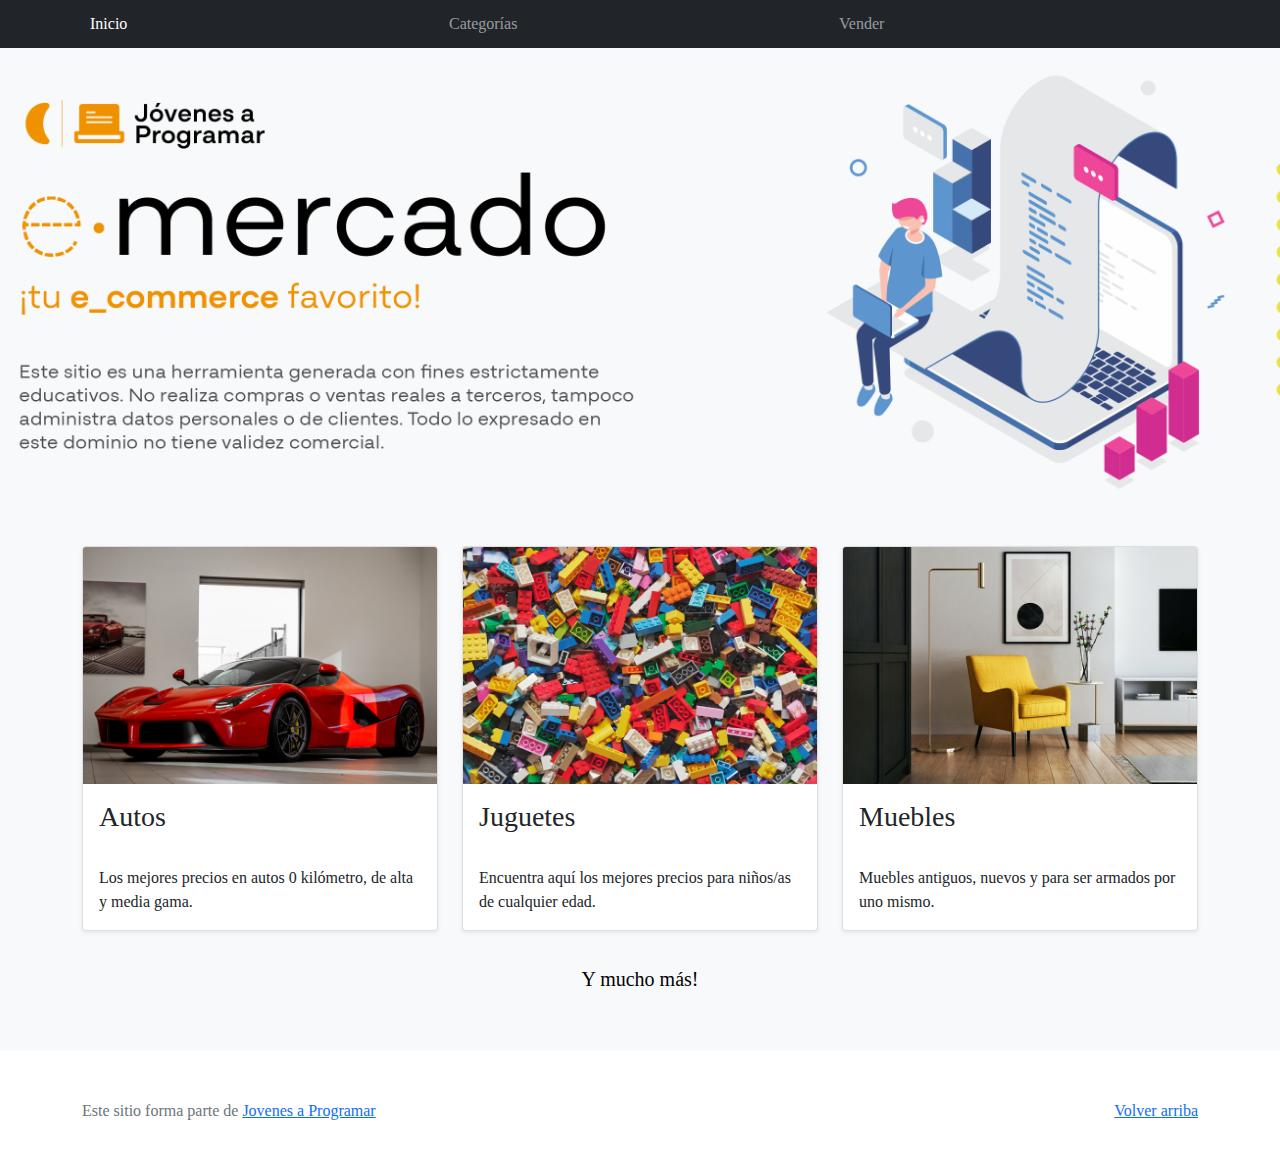
==== index.html @ 3f97f04e "subo el workespace inicial" ====
<!DOCTYPE html>
<html lang="es">

<head>
  <meta http-equiv="Content-Type" content="text/html; charset=UTF-8">
  <meta name="viewport" content="width=device-width, initial-scale=1, shrink-to-fit=no">
  <title>eMercado - Todo lo que busques está aquí</title>

  <link href="https://fonts.googleapis.com/css?family=Raleway:300,300i,400,400i,700,700i,900,900i" rel="stylesheet">
  <link href="css/bootstrap.min.css" rel="stylesheet">
  <link href="css/styles.css" rel="stylesheet">
</head>

<body>
  <nav class="navbar navbar-expand-lg navbar-dark bg-dark p-1">
    <div class="container">
      <button class="navbar-toggler" type="button" data-bs-toggle="collapse" data-bs-target="#navbarNav"
        aria-controls="navbarNav" aria-expanded="false" aria-label="Toggle navigation">
        <span class="navbar-toggler-icon"></span>
      </button>
      <div class="collapse navbar-collapse" id="navbarNav">
        <ul class="navbar-nav w-100 justify-content-between">
          <li class="nav-item">
            <a class="nav-link active" href="index.html">Inicio</a>
          </li>
          <li class="nav-item">
            <a class="nav-link" href="categories.html">Categorías</a>
          </li>
          <li class="nav-item">
            <a class="nav-link" href="sell.html">Vender</a>
          </li>
          <li class="nav-item">
          </li>
        </ul>
      </div>
    </div>
  </nav>
  <main>
    <div class="jumbotron text-center"></div>
    <div class="album py-5 bg-light">
      <div class="container">
        <div class="row">
          <div class="col-md-4">
            <div class="card mb-4 shadow-sm custom-card cursor-active" id="autos">
              <img class="bd-placeholder-img card-img-top" src="img/cars_index.jpg"
                alt="Imgagen representativa de la categoría 'Autos'">
              <h3 class="m-3">Autos</h3>
              <div class="card-body">
                <p class="card-text">Los mejores precios en autos 0 kilómetro, de alta y media gama.</p>
              </div>
            </div>
          </div>
          <div class="col-md-4">
            <div class="card mb-4 shadow-sm custom-card cursor-active" id="juguetes">
              <img class="bd-placeholder-img card-img-top" src="img/toys_index.jpg"
                alt="Imgagen representativa de la categoría 'Juguetes'">
              <h3 class="m-3">Juguetes</h3>
              <div class="card-body">
                <p class="card-text">Encuentra aquí los mejores precios para niños/as de cualquier edad.</p>
              </div>
            </div>
          </div>
          <div class="col-md-4">
            <div class="card mb-4 shadow-sm custom-card cursor-active" id="muebles">
              <img class="bd-placeholder-img card-img-top" src="img/furniture_index.jpg"
                alt="Imgagen representativa de la categoría 'Muebles'">
              <h3 class="m-3">Muebles</h3>
              <div class="card-body">
                <p class="card-text">Muebles antiguos, nuevos y para ser armados por uno mismo.</p>
              </div>
            </div>
          </div>
        </div>
        <div class="row">
          <a class="btn btn-light btn-lg btn-block" href="categories.html">Y mucho más!</a>
        </div>
      </div>
    </div>
  </main>
  <footer class="text-muted">
    <div class="container">
      <p class="float-end">
        <a href="#">Volver arriba</a>
      </p>
      <p>Este sitio forma parte de <a href="https://jovenesaprogramar.edu.uy/" target="_blank">Jovenes a Programar</a></p>
    </div>
  </footer>
  <script src="js/bootstrap.bundle.min.js"></script>
  <script src="js/index.js"></script>
  <script src="js/init.js"></script>
</body>

</html>
---- css/styles.css ----
.jumbotron,
.card-body,
.container,
.site-header {
  font-family: 'Verdana', serif !important;
}

.jumbotron .display-4 {
  font-weight: bold;
}

nav a {
  text-decoration: none;
}

.bd-placeholder-img {
  font-size: 1.125rem;
  text-anchor: middle;
  -webkit-user-select: none;
  -moz-user-select: none;
  -ms-user-select: none;
  user-select: none;
}

@media (min-width: 768px) {
  .bd-placeholder-img-lg {
    font-size: 3.5rem;
  }
}

.jumbotron {
  height: 50vh;
  padding: 5em inherit;
  margin-bottom: 0;
  background-color: #53C0FB;
  background: url('../img/cover_back.png');
  background-size: cover;
  background-position: center;
  background-repeat: no-repeat;
  color: black;
  font-weight: bold;
}

@media (min-width: 768px) {
  .jumbotron {
    padding-top: 6rem;
    padding-bottom: 6rem;
  }
}

.jumbotron p:last-child {
  margin-bottom: 0;
}

.jumbotron-heading {
  font-weight: 300;
}

.jumbotron .container {
  max-width: 40rem;
  background-color: rgba(255, 255, 255, 0.5);
  border-radius: 10px;
  text-shadow: 1px 1px 2px grey;
}

.jumbotron .lead {
  font-size: 38px;
}

footer {
  padding-top: 3rem;
  padding-bottom: 3rem;
}

footer p {
  margin-bottom: .25rem;
}

.site-header a {
  color: white;
  transition: ease-in-out color .15s;
}

.site-header .dropdown-menu a {
  color: black;
}

.dropzone {
  border: 2px dashed #0087F7;
  border-radius: 5px;
  background: white;
}

.img-fit {
  max-height: 100%;
}

.alert {
  position: fixed;
  top: 80px;
  width: 50%;
  left: 50%;
  transform: translate(-50%, 0);
}

.lds-ring {
  display: inline-block;
  position: relative;
  width: 64px;
  height: 64px;
  top: 50%;
  left: 50%;
}

.cursor-active {
  cursor: pointer;
}

.left {
  float: left;
  padding: 4px;
  background-color: rgba(255, 255, 255, 0.5);
}

.lds-ring div {
  box-sizing: border-box;
  display: block;
  position: absolute;
  width: 51px;
  height: 51px;
  margin: 6px;
  border: 6px solid #fff;
  border-radius: 50%;
  animation: lds-ring 1.2s cubic-bezier(0.5, 0, 0.5, 1) infinite;
  border-color: #fff transparent transparent transparent;
}

.lds-ring div:nth-child(1) {
  animation-delay: -0.45s;
}

.lds-ring div:nth-child(2) {
  animation-delay: -0.3s;
}

.lds-ring div:nth-child(3) {
  animation-delay: -0.15s;
}

@keyframes lds-ring {
  0% {
    transform: rotate(0deg);
  }

  100% {
    transform: rotate(360deg);
  }
}

.signin {
  width: 100%;
  max-width: 330px;
  padding: 15px;
  margin: auto;
}

#spinner-wrapper {
  position: fixed;
  background-color: rgba(0, 0, 0, 0.5);
  width: 100%;
  height: 100%;
  top: 0;
  left: 0;
  z-index: 1021;
  display: none;
}

main {
  min-height: calc(100vh - 210px);
}

a.custom-card,
a.custom-card:hover {
  color: inherit;
  text-decoration: inherit;
}

.checked {
  color: orange;
}
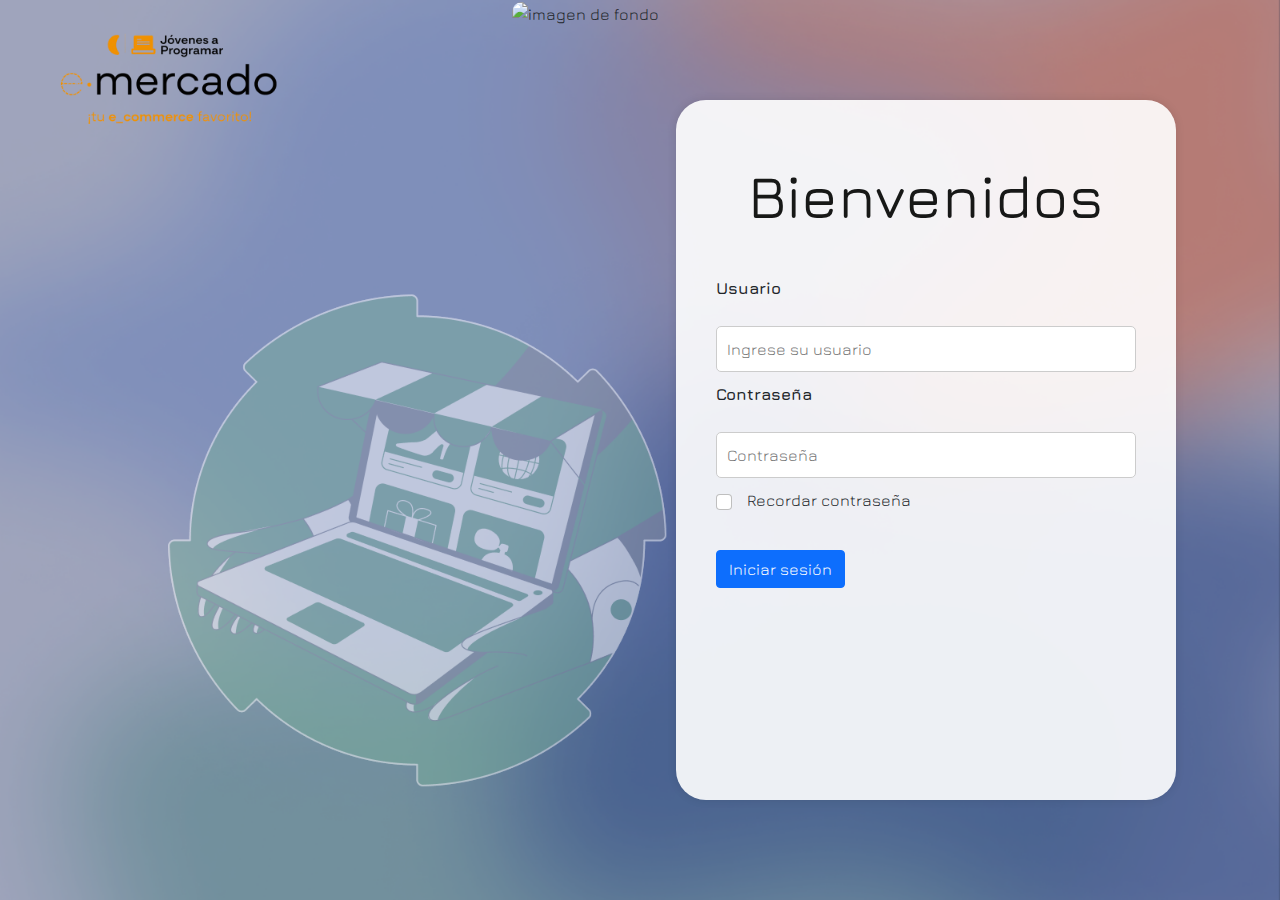
==== commit 366ea435: "Manejando el login y autenticacion" ====
--- a/index.html
+++ b/index.html
@@ -9,6 +9,8 @@
   <link href="https://fonts.googleapis.com/css?family=Raleway:300,300i,400,400i,700,700i,900,900i" rel="stylesheet">
   <link href="css/bootstrap.min.css" rel="stylesheet">
   <link href="css/styles.css" rel="stylesheet">
+  <!-- script de check-auth.js ya que en caso de que el usuario se haya autenticado sera dirigido a este index -->
+  <script src="js/check-auth.js" defer></script>
 </head>
 
 <body>
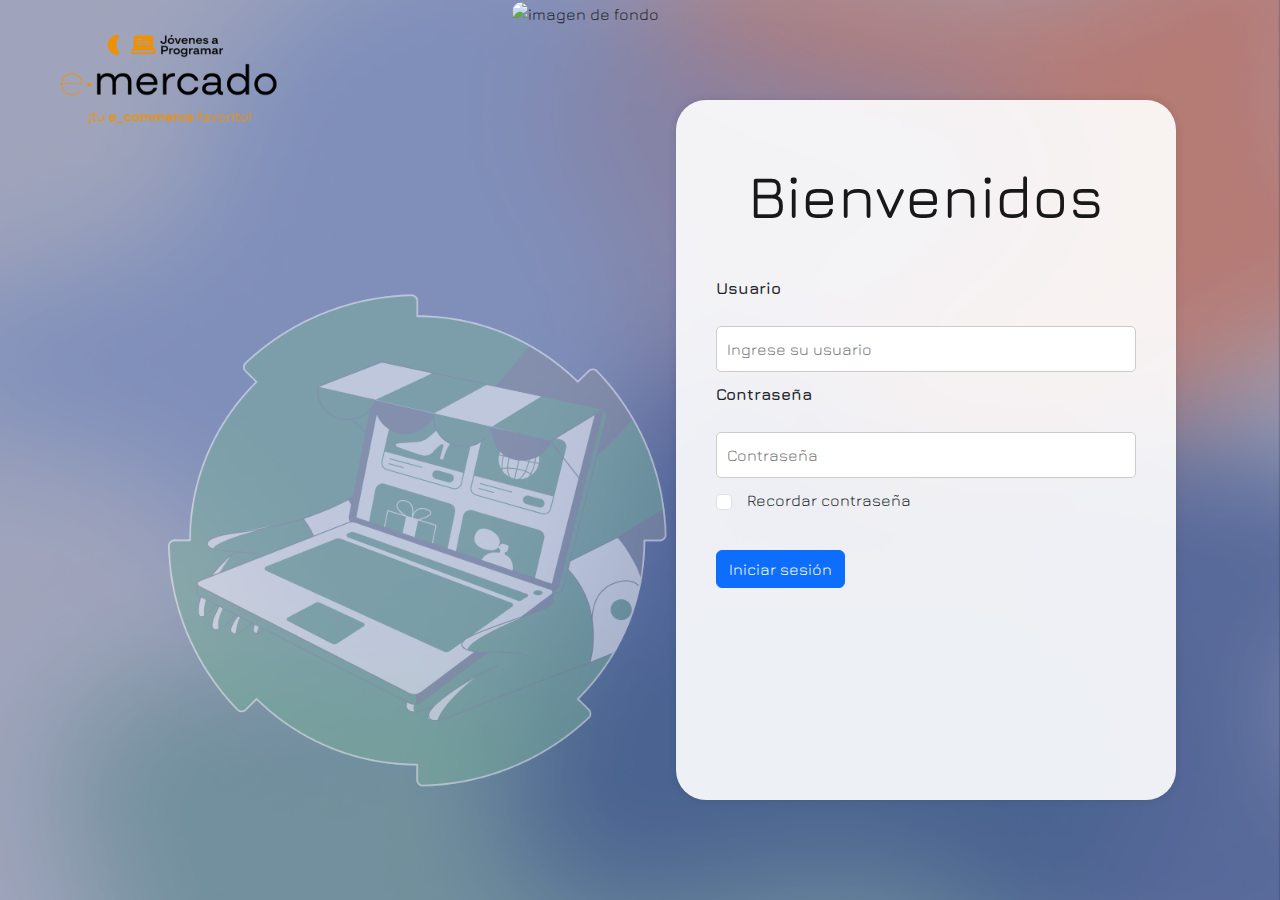
==== commit 7ba1b89d: "responsividad" ====
--- a/index.html
+++ b/index.html
@@ -1,95 +1,45 @@
 <!DOCTYPE html>
 <html lang="es">
-
 <head>
-  <meta http-equiv="Content-Type" content="text/html; charset=UTF-8">
-  <meta name="viewport" content="width=device-width, initial-scale=1, shrink-to-fit=no">
-  <title>eMercado - Todo lo que busques está aquí</title>
-
-  <link href="https://fonts.googleapis.com/css?family=Raleway:300,300i,400,400i,700,700i,900,900i" rel="stylesheet">
-  <link href="css/bootstrap.min.css" rel="stylesheet">
-  <link href="css/styles.css" rel="stylesheet">
-  <!-- script de check-auth.js ya que en caso de que el usuario se haya autenticado sera dirigido a este index -->
-  <script src="js/check-auth.js" defer></script>
+ <meta charset="UTF-8">
+ <meta name="viewport" content="width=device-width, initial-scale=1">
+ <title>eMercado - Todo lo que busques está aquí</title>
+ <link href="https://cdn.jsdelivr.net/npm/bootstrap@5.3.3/dist/css/bootstrap.min.css" rel="stylesheet" integrity="sha384-QWTKZyjpPEjISv5WaRU9OFeRpok6YctnYmDr5pNlyT2bRjXh0JMhjY6hW+ALEwIH" crossorigin="anonymous">
+ <link href="css/styles.css" rel="stylesheet">
+ <link href="css/login.css" rel="stylesheet">
+ <!-- Añadimos la fuente "Jura" para mayor similitud de estilo con el prototipo de Figma -->
+ <link href="https://fonts.googleapis.com/css2?family=Jura:wght@300;400;500;600;700&display=swap" rel="stylesheet">
+ <script src="js/login.js" defer></script>
 </head>
-
 <body>
-  <nav class="navbar navbar-expand-lg navbar-dark bg-dark p-1">
-    <div class="container">
-      <button class="navbar-toggler" type="button" data-bs-toggle="collapse" data-bs-target="#navbarNav"
-        aria-controls="navbarNav" aria-expanded="false" aria-label="Toggle navigation">
-        <span class="navbar-toggler-icon"></span>
-      </button>
-      <div class="collapse navbar-collapse" id="navbarNav">
-        <ul class="navbar-nav w-100 justify-content-between">
-          <li class="nav-item">
-            <a class="nav-link active" href="index.html">Inicio</a>
-          </li>
-          <li class="nav-item">
-            <a class="nav-link" href="categories.html">Categorías</a>
-          </li>
-          <li class="nav-item">
-            <a class="nav-link" href="sell.html">Vender</a>
-          </li>
-          <li class="nav-item">
-          </li>
-        </ul>
-      </div>
-    </div>
-  </nav>
-  <main>
-    <div class="jumbotron text-center"></div>
-    <div class="album py-5 bg-light">
-      <div class="container">
-        <div class="row">
-          <div class="col-md-4">
-            <div class="card mb-4 shadow-sm custom-card cursor-active" id="autos">
-              <img class="bd-placeholder-img card-img-top" src="img/cars_index.jpg"
-                alt="Imgagen representativa de la categoría 'Autos'">
-              <h3 class="m-3">Autos</h3>
-              <div class="card-body">
-                <p class="card-text">Los mejores precios en autos 0 kilómetro, de alta y media gama.</p>
-              </div>
-            </div>
-          </div>
-          <div class="col-md-4">
-            <div class="card mb-4 shadow-sm custom-card cursor-active" id="juguetes">
-              <img class="bd-placeholder-img card-img-top" src="img/toys_index.jpg"
-                alt="Imgagen representativa de la categoría 'Juguetes'">
-              <h3 class="m-3">Juguetes</h3>
-              <div class="card-body">
-                <p class="card-text">Encuentra aquí los mejores precios para niños/as de cualquier edad.</p>
-              </div>
-            </div>
-          </div>
-          <div class="col-md-4">
-            <div class="card mb-4 shadow-sm custom-card cursor-active" id="muebles">
-              <img class="bd-placeholder-img card-img-top" src="img/furniture_index.jpg"
-                alt="Imgagen representativa de la categoría 'Muebles'">
-              <h3 class="m-3">Muebles</h3>
-              <div class="card-body">
-                <p class="card-text">Muebles antiguos, nuevos y para ser armados por uno mismo.</p>
-              </div>
-            </div>
-          </div>
-        </div>
-        <div class="row">
-          <a class="btn btn-light btn-lg btn-block" href="categories.html">Y mucho más!</a>
-        </div>
-      </div>
-    </div>
-  </main>
-  <footer class="text-muted">
-    <div class="container">
-      <p class="float-end">
-        <a href="#">Volver arriba</a>
-      </p>
-      <p>Este sitio forma parte de <a href="https://jovenesaprogramar.edu.uy/" target="_blank">Jovenes a Programar</a></p>
-    </div>
-  </footer>
-  <script src="js/bootstrap.bundle.min.js"></script>
-  <script src="js/index.js"></script>
-  <script src="js/init.js"></script>
+ <!-- Imágenes de fondo y logo -->
+ <div class="fondo-container">
+   <img src="https://res.cloudinary.com/dm1gsxyaw/image/upload/v1723675892/Screenshot_from_2024-08-14_19-29-42_2_wtudvp.png" alt="imagen de fondo">
+ </div>
+ <main class="mt-5">
+   <div class="logo">
+   <img src="img/login-removebg-preview.png" alt="Logo e-commerce">
+   </div>
+   <div class="img-tienda-virtual">
+   <img src="img/ecommerce-marketing 1(1).png" alt="Tienda Virtual">
+   </div>
+   <!-- El formulario de login con campos usuario y contraseña requeridos -->
+   <div class="login-container">
+   <form id="login-form" action="#">
+       <h1>Bienvenidos</h1><br>
+       <div class="form-group">
+       <p>Usuario</p>
+       <input type="text" placeholder="Ingrese su usuario" name="username" id="username" required><br>
+       <p>Contraseña</p>
+       <input type="password" placeholder="Contraseña" name="password" id="password" required><br>
+       <div class="form-group form-check d-flex align-items-center">
+           <input type="checkbox" class="form-check-input" id="rememberMe">
+           <label class="form-check-label ml-2" for="rememberMe">Recordar contraseña</label>
+       </div>
+       <button type="submit" class="btn btn-primary mt-3">Iniciar sesión</button>
+       </div>
+   </form>
+   </div>
+ </main>
 </body>
-
 </html>--- a/css/styles.css
+++ b/css/styles.css
@@ -1,9 +1,18 @@
+body{
+  background-image: url(../img/fondo_pages.jpg);
+  background-size: cover;
+  background-repeat: no-repeat;
+  background-attachment: fixed;
+  background-position: center;
+}
+
 .jumbotron,
 .card-body,
 .container,
 .site-header {
   font-family: 'Verdana', serif !important;
 }
+
 
 .jumbotron .display-4 {
   font-weight: bold;
--- a/css/login.css
+++ b/css/login.css
@@ -0,0 +1,153 @@
+body {
+   display: flex;
+   height: 100vh;
+   margin: 0;
+   font-family: 'Jura', sans-serif;
+   background-image: url(../img/fondo\(1\).png); /* Imagen de fondo principal */
+   background-size: cover;
+   background-position: center;
+ }
+ .logo {
+   position: absolute;
+   top: 20px;
+   left: 20px;
+   z-index: 3; /* Asegura que el logo esté encima del fondo */
+ }
+ .logo img {
+   width: 300px;
+   height: auto;
+ }
+ .fondo-container {
+   position: absolute;
+   top: 0;
+   right: 0;
+   margin-left: 40%;
+   height: 100vh;
+   width: 60%;
+   overflow: hidden;
+   z-index: 1; /* Fondo detrás del login */
+ }
+ .fondo-container img {
+   width: 100%;
+   height: 100%;
+   object-fit: cover;
+   border-radius: 10px;
+ }
+ .img-tienda-virtual {
+   position: absolute;
+   top: 60%;
+   left: 40%;
+   transform: translate(-50%, -50%);
+   z-index: 2; /* Imagen de tienda virtual detrás del login */
+ }
+ .img-tienda-virtual img {
+   width: 80%;
+   height: auto;
+   opacity: 0.5;
+ }
+ .login-container {
+   position: absolute;
+   top: 50%;
+   right: 40px;
+   transform: translateY(-50%);
+   z-index: 4; /* Cuadro de login por encima de todo */
+   width: 500px;
+   height: 700px;
+   max-height: 80%;
+   margin-right: 5%;
+   background-color: rgba(255, 255, 255, 0.005);
+   padding: 40px;
+   border-radius: 30px;
+   box-shadow: 0px 0px 10px rgba(0, 0, 0, 0.1);
+ }
+ .login-container h1 {
+   text-align: center;
+   margin-bottom: 20px;
+   font-size: 60px;
+   color: #171817;
+   margin-top: 20px;
+ }
+ .login-container {
+   background-color: rgba(255, 255, 255, 0.9);
+ }
+ .form-grup {
+   background-color: rgba(255, 255, 255, 0.9);
+   padding: 30px;
+   height: 260px;
+   width: 420px;
+   margin-top: 120px;
+   border-radius: 10px;
+   margin-bottom: 0px;
+ }
+ .form-check {
+   display: flex;
+   align-items: center;
+ }
+ .form-check-label {
+   margin-left: 5px;
+ }
+ button[type="submit"] {
+   margin-top: 10px;
+ }
+ .login-container form p {
+   margin-top: 0%;
+   font-weight: bold;
+ }
+ .login-container input[type="text"],
+ .login-container input[type="password"] {
+   width: 100%;
+   padding: 10px;
+   margin: 10px 0;
+   border: 1px solid #ccc;
+   border-radius: 5px;
+ }
+ .login-container input[type="checkbox"] {
+   margin-right: 10px;
+   margin-bottom: 20px;
+ }
+ .login-container label {
+   display: flex;
+   align-items: center;
+   margin-bottom: 20px;
+ }
+ .login-container input[type="submit"] {
+   width: 100%;
+   padding: 10px;
+   border: none;
+   border-radius: 5px;
+   background-color: #171817;
+   color: white;
+   font-size: 16px;
+   cursor: pointer;
+   margin-bottom: 20%;
+ }
+ .login-container input[type="submit"]:hover {
+   background-color: #fdfffd;
+ }
+ /* Media query para pantallas más pequeñas */
+ @media screen and (max-width: 768px) {
+   .img-tienda-virtual {
+     display: none; /* Ocultar la imagen de la tienda virtual*/
+   }
+   .logo {
+     position: static; /* Cambiar posición a estática en pantallas pequeñas */
+     margin: 0 auto; /* Centrar el logo*/
+     display: flex;
+     justify-content: center; /* Centrar el logo */
+   }
+   .login-container {
+     position: static; /* Cambiar posición a estática en pantallas pequeñas */
+     margin: 20px auto; /* Centrar el contenedor de login */
+     transform: none; /* Eliminar el transform en pantallas pequeñas */
+     width: 90%; /* Ajustar el ancho para pantallas pequeñas */
+     height: auto; /* Ajustar la altura en pantallas pequeñas */
+     z-index: 4; /* Mantener el login por encima en pantallas pequeñas */
+   }
+   .login-container h1 {
+     font-size: 2rem; /* Reducir el tamaño de la fuente en pantallas pequeñas */
+   }
+   .fondo-container {
+     display: none; /* Ocultar la imagen de fondo secundaria en pantallas pequeñas */
+   }
+ }
+ 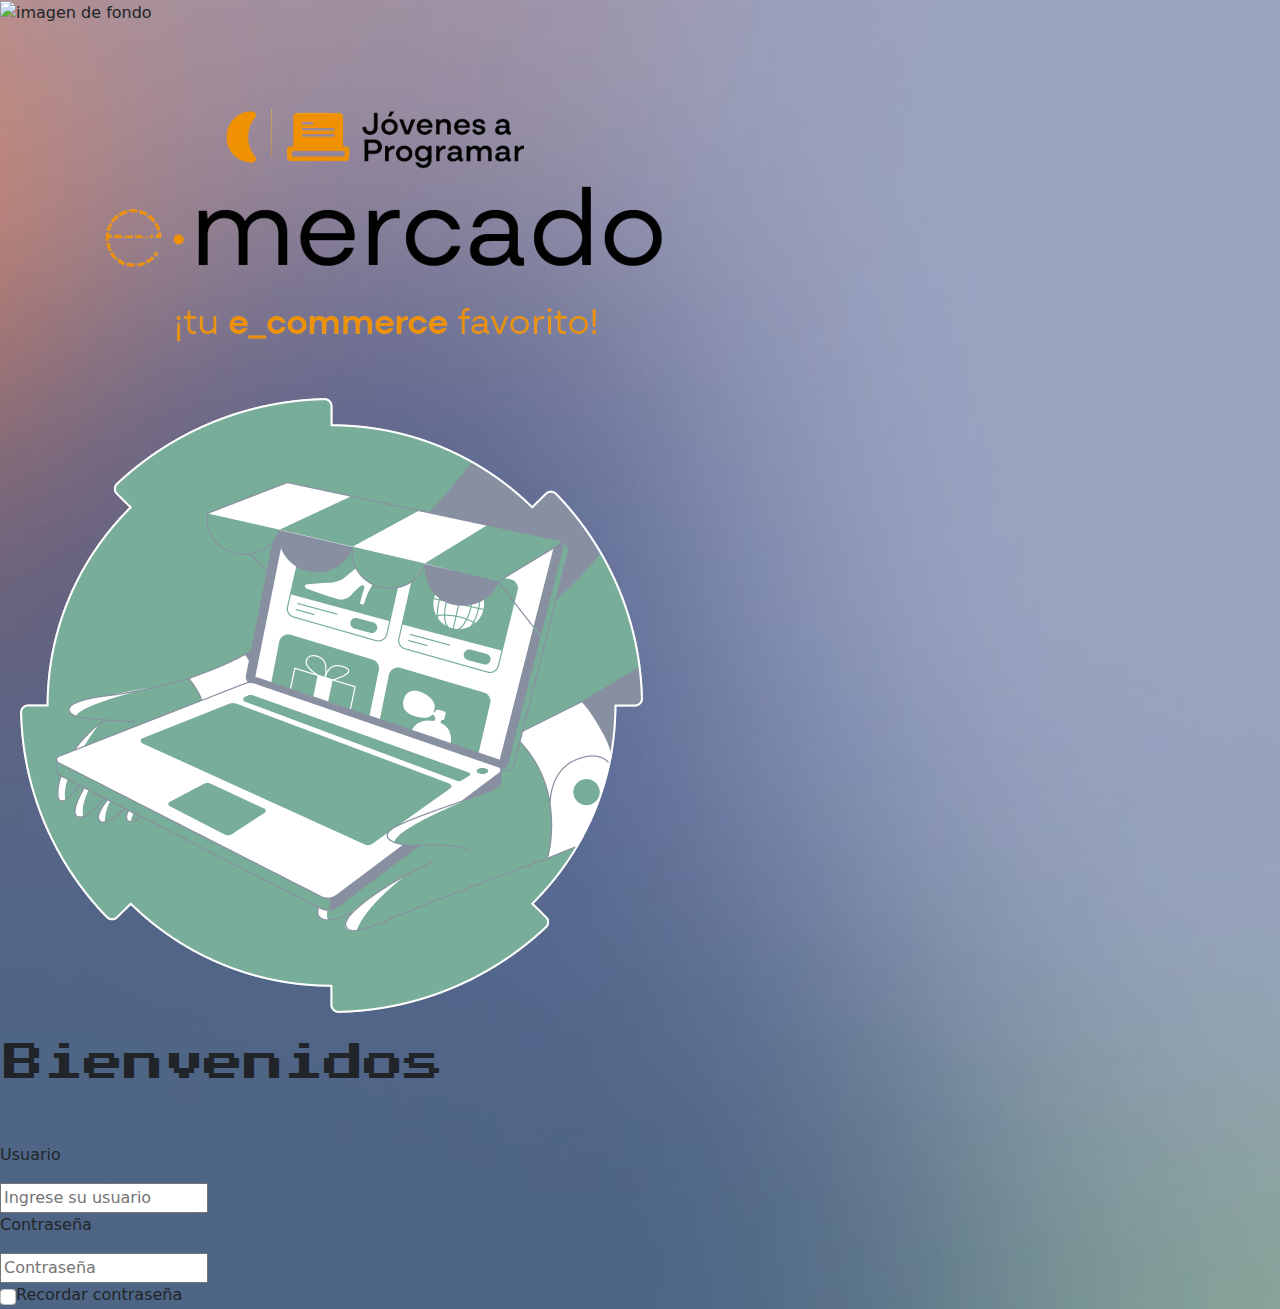
==== commit ea5aedcd: "Update index.html | E.Plachicoff" ====
--- a/index.html
+++ b/index.html
@@ -1,45 +1,94 @@
 <!DOCTYPE html>
 <html lang="es">
+
 <head>
- <meta charset="UTF-8">
- <meta name="viewport" content="width=device-width, initial-scale=1">
- <title>eMercado - Todo lo que busques está aquí</title>
- <link href="https://cdn.jsdelivr.net/npm/bootstrap@5.3.3/dist/css/bootstrap.min.css" rel="stylesheet" integrity="sha384-QWTKZyjpPEjISv5WaRU9OFeRpok6YctnYmDr5pNlyT2bRjXh0JMhjY6hW+ALEwIH" crossorigin="anonymous">
- <link href="css/styles.css" rel="stylesheet">
- <link href="css/login.css" rel="stylesheet">
- <!-- Añadimos la fuente "Jura" para mayor similitud de estilo con el prototipo de Figma -->
- <link href="https://fonts.googleapis.com/css2?family=Jura:wght@300;400;500;600;700&display=swap" rel="stylesheet">
- <script src="js/login.js" defer></script>
+  <meta http-equiv="Content-Type" content="text/html; charset=UTF-8">
+  <meta name="viewport" content="width=device-width, initial-scale=1, shrink-to-fit=no">
+  <title>eMercado - Todo lo que busques está aquí</title>
+
+  <link href="https://fonts.googleapis.com/css?family=Raleway:300,300i,400,400i,700,700i,900,900i" rel="stylesheet">
+  <link href="css/bootstrap.min.css" rel="stylesheet">
+  <link href="css/styles.css" rel="stylesheet">
+ 
 </head>
+
 <body>
- <!-- Imágenes de fondo y logo -->
- <div class="fondo-container">
-   <img src="https://res.cloudinary.com/dm1gsxyaw/image/upload/v1723675892/Screenshot_from_2024-08-14_19-29-42_2_wtudvp.png" alt="imagen de fondo">
- </div>
- <main class="mt-5">
-   <div class="logo">
-   <img src="img/login-removebg-preview.png" alt="Logo e-commerce">
-   </div>
-   <div class="img-tienda-virtual">
-   <img src="img/ecommerce-marketing 1(1).png" alt="Tienda Virtual">
-   </div>
-   <!-- El formulario de login con campos usuario y contraseña requeridos -->
-   <div class="login-container">
-   <form id="login-form" action="#">
-       <h1>Bienvenidos</h1><br>
-       <div class="form-group">
-       <p>Usuario</p>
-       <input type="text" placeholder="Ingrese su usuario" name="username" id="username" required><br>
-       <p>Contraseña</p>
-       <input type="password" placeholder="Contraseña" name="password" id="password" required><br>
-       <div class="form-group form-check d-flex align-items-center">
-           <input type="checkbox" class="form-check-input" id="rememberMe">
-           <label class="form-check-label ml-2" for="rememberMe">Recordar contraseña</label>
-       </div>
-       <button type="submit" class="btn btn-primary mt-3">Iniciar sesión</button>
-       </div>
-   </form>
-   </div>
- </main>
+  <nav class="navbar navbar-expand-lg navbar-dark bg-dark p-1">
+    <div class="container">
+      <button class="navbar-toggler" type="button" data-bs-toggle="collapse" data-bs-target="#navbarNav"
+        aria-controls="navbarNav" aria-expanded="false" aria-label="Toggle navigation">
+        <span class="navbar-toggler-icon"></span>
+      </button>
+      <div class="collapse navbar-collapse" id="navbarNav">
+        <ul class="navbar-nav w-100 justify-content-between">
+          <li class="nav-item">
+            <a class="nav-link active" href="index.html">Inicio</a>
+          </li>
+          <li class="nav-item">
+            <a class="nav-link" href="categories.html">Categorías</a>
+          </li>
+          <li class="nav-item">
+            <a class="nav-link" href="sell.html">Vender</a>
+          </li>
+          <li class="nav-item">
+          </li>
+        </ul>
+      </div>
+    </div>
+  </nav>
+  <main>
+    <div class="jumbotron text-center"></div>
+    <div class="album py-5 bg-light">
+      <div class="container">
+        <div class="row">
+          <div class="col-md-4">
+            <div class="card mb-4 shadow-sm custom-card cursor-active" id="autos">
+              <img class="bd-placeholder-img card-img-top" src="img/cars_index.jpg"
+                alt="Imgagen representativa de la categoría 'Autos'">
+              <h3 class="m-3">Autos</h3>
+              <div class="card-body">
+                <p class="card-text">Los mejores precios en autos 0 kilómetro, de alta y media gama.</p>
+              </div>
+            </div>
+          </div>
+          <div class="col-md-4">
+            <div class="card mb-4 shadow-sm custom-card cursor-active" id="juguetes">
+              <img class="bd-placeholder-img card-img-top" src="img/toys_index.jpg"
+                alt="Imgagen representativa de la categoría 'Juguetes'">
+              <h3 class="m-3">Juguetes</h3>
+              <div class="card-body">
+                <p class="card-text">Encuentra aquí los mejores precios para niños/as de cualquier edad.</p>
+              </div>
+            </div>
+          </div>
+          <div class="col-md-4">
+            <div class="card mb-4 shadow-sm custom-card cursor-active" id="muebles">
+              <img class="bd-placeholder-img card-img-top" src="img/furniture_index.jpg"
+                alt="Imgagen representativa de la categoría 'Muebles'">
+              <h3 class="m-3">Muebles</h3>
+              <div class="card-body">
+                <p class="card-text">Muebles antiguos, nuevos y para ser armados por uno mismo.</p>
+              </div>
+            </div>
+          </div>
+        </div>
+        <div class="row">
+          <a class="btn btn-light btn-lg btn-block" href="categories.html">Y mucho más!</a>
+        </div>
+      </div>
+    </div>
+  </main>
+  <footer class="text-muted">
+    <div class="container">
+      <p class="float-end">
+        <a href="#">Volver arriba</a>
+      </p>
+      <p>Este sitio forma parte de <a href="https://jovenesaprogramar.edu.uy/" target="_blank">Jovenes a Programar</a></p>
+    </div>
+  </footer>
+  <script src="js/bootstrap.bundle.min.js"></script>
+  <script src="js/index.js"></script>
+  <script src="js/init.js"></script>
 </body>
-</html>+
+</html>
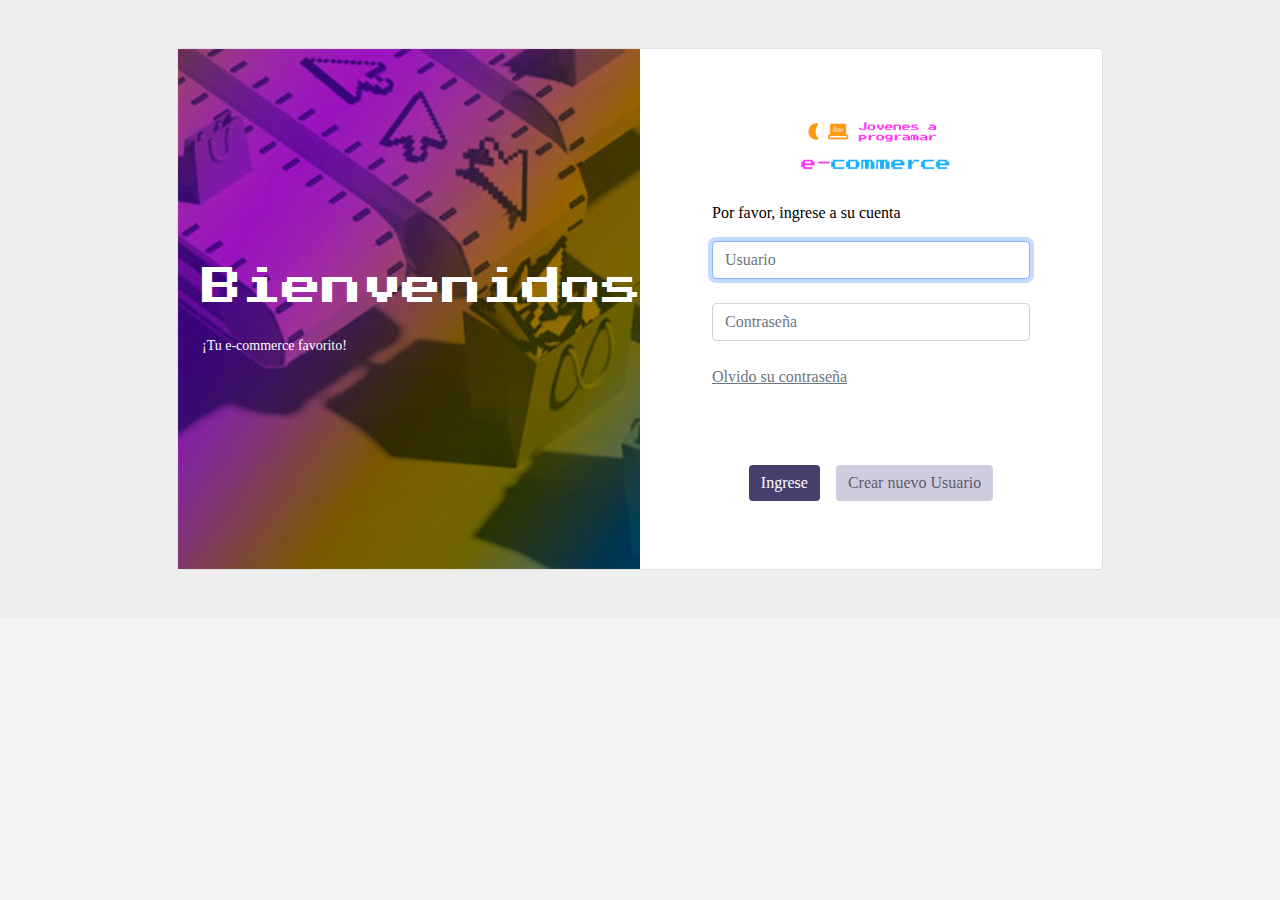
==== commit 0900f34a: "Modo dia/noche, cambio en la navbar" ====
--- a/index.html
+++ b/index.html
@@ -9,36 +9,13 @@
   <link href="https://fonts.googleapis.com/css?family=Raleway:300,300i,400,400i,700,700i,900,900i" rel="stylesheet">
   <link href="css/bootstrap.min.css" rel="stylesheet">
   <link href="css/styles.css" rel="stylesheet">
- 
+  <link rel="stylesheet" href="https://cdnjs.cloudflare.com/ajax/libs/font-awesome/6.0.0-beta3/css/all.min.css"> 
 </head>
 
 <body>
-  <nav class="navbar navbar-expand-lg navbar-dark bg-dark p-1">
-    <div class="container">
-      <button class="navbar-toggler" type="button" data-bs-toggle="collapse" data-bs-target="#navbarNav"
-        aria-controls="navbarNav" aria-expanded="false" aria-label="Toggle navigation">
-        <span class="navbar-toggler-icon"></span>
-      </button>
-      <div class="collapse navbar-collapse" id="navbarNav">
-        <ul class="navbar-nav w-100 justify-content-between">
-          <li class="nav-item">
-            <a class="nav-link active" href="index.html">Inicio</a>
-          </li>
-          <li class="nav-item">
-            <a class="nav-link" href="categories.html">Categorías</a>
-          </li>
-          <li class="nav-item">
-            <a class="nav-link" href="sell.html">Vender</a>
-          </li>
-          <li class="nav-item">
-          </li>
-        </ul>
-      </div>
-    </div>
-  </nav>
   <main>
     <div class="jumbotron text-center"></div>
-    <div class="album py-5 bg-light">
+    <div class="album py-5">
       <div class="container">
         <div class="row">
           <div class="col-md-4">
@@ -72,8 +49,8 @@
             </div>
           </div>
         </div>
-        <div class="row">
-          <a class="btn btn-light btn-lg btn-block" href="categories.html">Y mucho más!</a>
+        <div class="row" >
+          <a id="button-background-index" class="btn btn-light btn-lg btn-block" href="categories.html">Y mucho más!</a>
         </div>
       </div>
     </div>
--- a/css/styles.css
+++ b/css/styles.css
@@ -1,10 +1,9 @@
-body{
-  background-image: url(../img/fondo_pages.jpg);
-  background-size: cover;
-  background-repeat: no-repeat;
-  background-attachment: fixed;
-  background-position: center;
-}
+body {
+	background-color: rgb(245, 244, 244);
+	color: black;
+  font-family: 'Arial, Helvetica', sans-serif !;
+}
+
 
 .jumbotron,
 .card-body,
@@ -42,7 +41,7 @@
   padding: 5em inherit;
   margin-bottom: 0;
   background-color: #53C0FB;
-  background: url('../img/cover_back.png');
+  background: url('../img/cover_back-copy.png');
   background-size: cover;
   background-position: center;
   background-repeat: no-repeat;
@@ -196,4 +195,200 @@
 
 .checked {
   color: orange;
-}+}
+
+#button-background-index{
+background-color: #e280109c !important;
+}
+/* INICIO ESTILOS GLOBALES NAVBAR */
+
+nav.navbar {
+  background: rgba(53, 73, 125, 1) !important;
+  position: relative !important;
+  display: flex !important;
+  color: #f3e7e7 !important;
+  box-shadow: 0 0.25rem 0.5rem rgba(21, 57, 78, 0.651);
+  padding: 0rem !important;
+
+}
+
+nav.navbar .navbar-nav .nav-link {
+  color: #fffefe !important;
+  padding: 1rem !important;
+}
+
+nav .navbar-nav .nav-link:hover {
+
+  color: #212a47 !important;
+  background-color: #8bb8c0;
+  border-radius: 0.3125rem;
+}
+
+/*menu hamburguesa */
+.navbar-toggler {
+  color: #fff !important;
+}
+
+/* Estilos del iconos carrito y notificaciones */
+i {
+  color: #ffffff !important;
+  font-size: 1rem;
+  padding: .5rem !important;
+  border-radius: 1rem;
+  border-color: #000000;
+
+}
+
+/*estilos de flechitas de menu desplegables en iconos*/
+
+.dropdown-toggle::after {
+  display: inline-block;
+  margin-left: .255em;
+  vertical-align: middle;
+  content: "";
+  border-top: .3em solid;
+  border-right: .3em solid transparent;
+  border-left: .3em solid transparent;
+  color: #fff;
+
+}
+
+/*img de usario*/
+#img_princ {
+  position: relative;
+  width: 100%;
+  height: 100%;
+}
+
+/*estilos del nombre de usuario*/
+#username {
+  color: #ffffff;
+  padding: .3rem;
+  margin-right: 1rem;
+}
+
+/*FIN ESTILOS NAVBAR*/
+
+/* Modo Día sería la página por defecto */
+
+.card-title h5 {
+  color: black;
+}
+
+/* Modo Noche */
+
+
+body.night-mode label{
+color: white;
+}
+
+body.dark-mode {
+  background-color:#121212 ;
+  color: #cfcdcd; 
+}
+
+body.dark-mode .list-group-item {
+  background-color:#292a2b;
+  color: white;
+}
+body.dark-mode img{
+  filter: brightness(0.8);
+}
+
+body.dark-mode .card{
+  background-color: #292a2b;
+  border-color: rgb(177, 177, 177);
+}
+.dark-mode #button-background-index{
+  background-color: #292a2b !important;
+  color: white;
+  }
+
+.wrapper {
+  padding-top: 40px;
+  text-align: center;
+}
+
+/* Estilos del toggle - Modo día */
+.toggle {
+  position: relative;
+  display: inline-block;
+  width: 100px;
+  padding: 4px;  
+  border-radius: 40px;
+}
+
+.toggle-bg {
+  position: absolute;
+  top: -4px;
+  left: -4px;
+  width: 100%;  
+  height: 100%;
+  background-color: #C0E6F6; /* color del fondo del toggle */
+  border-radius: 40px;
+  border: 4px solid #81C0D5; /* color del borde */
+  transition: all 0.5s cubic-bezier(0.250, 0.460, 0.450, 0.940);
+}
+
+.toggle-input {
+  position: absolute;
+  top: 0;
+  left: 0;
+  width: 100%;  
+  height: 100%;
+  border-radius: 40px;
+  z-index: 2;
+  opacity: 0;
+}
+
+.toggle-switch {
+  position: relative;
+  width: 40px;
+  height: 40px;
+  margin-left: 50px;
+  background-color: #F5EB42; /* color del sol interior */
+  border: 4px solid #E4C74D; /* color del sol exterior */
+  border-radius: 50%;
+  transition: all 0.5s cubic-bezier(0.250, 0.460, 0.450, 0.940);
+}
+
+/* Modo noche */
+.toggle-switch-figureAlt {
+  position: absolute;
+  width: 40px;
+  height: 40px;
+  top: 50%;
+  left: 50%;
+  transform: translate(-50%, -50%);
+  background-color: #FFFDF2; /* color interior de la luna */
+  border: 4px solid #DEE1C5; /* color exterior de la luna */
+  border-radius: 50%;
+  box-shadow: 
+    42px -7px 0 -3px #FCFCFC,
+    75px -10px 0 -3px #FCFCFC,
+    54px 4px 0 -4px #FCFCFC,
+    83px 7px 0 -2px #FCFCFC,
+    63px 18px 0 -4px #FCFCFC,
+    44px 28px 0 -2px #FCFCFC,
+    78px 23px 0 -3px #FCFCFC;
+  transform: scale(0);
+  transition: all 0.5s cubic-bezier(0.250, 0.460, 0.450, 0.940);
+}
+
+/* Modo Noche */
+.toggle-input:checked ~ .toggle-switch {
+  margin-left: 0;
+  border-color: #DEE1C5;
+  background-color: #FFFDF2; /* luna */
+}
+
+.toggle-input:checked ~ .toggle-bg {
+  background-color: #484848; 
+  border-color: #202020;
+}
+
+.toggle-input:checked ~ .toggle-switch .toggle-switch-figure {
+  margin-left: 40px;
+  opacity: 0;
+  transform: scale(0.1);
+}
